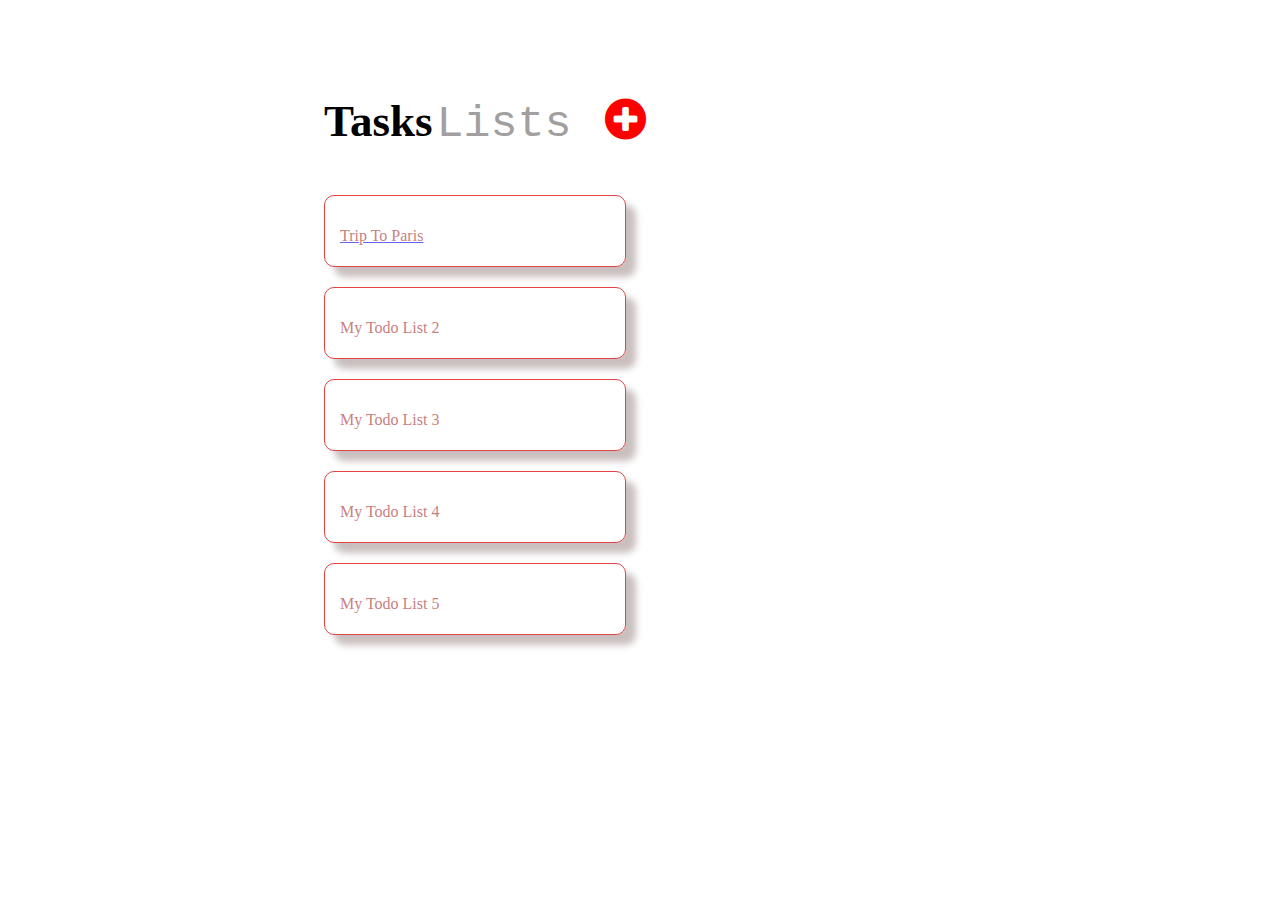
==== index.html @ 052f5656 "first" ====
<!DOCTYPE html>
<html lang="en">

<head>
    <meta charset="UTF-8">
    <meta http-equiv="X-UA-Compatible" content="IE=edge">
    <meta name="viewport" content="width=device-width, initial-scale=1.0">
    <title>Document</title>
    <link rel="stylesheet" href="./index.css">
    <link rel="stylesheet" href="https://cdnjs.cloudflare.com/ajax/libs/font-awesome/4.7.0/css/font-awesome.min.css">

<body>
    <div class="main">
        <div class="add">
            <p class="li">Tasks </p>
            <p class="li2"> Lists</p>
            <a href="./index3.html">
                <i class="fa fa-plus-circle" style="font-size:48px;color:red"></i>
            </a>
        </div>
        <div class="card">
            <a href="./index2.html">
            <p class="rg">Trip To Paris</p>
        </a>
        </div>
        <div class="card">
            <p class="org1">My Todo List 2</p>
        </div>
        <div class="card">
            <p class="org1">My Todo List 3</p>
        </div>
        <div class="card">
            <p class="org1">My Todo List 4</p>
        </div>
        <div class="card">
            <p class="org1">My Todo List 5</p>
        </div>
    </div>

</body>

</html>
---- index.css ----
.main{
    width: 50%;
    margin: auto;
}
.add{
    margin-top: 50px;
}
.li{
    font-size: 45px;
    display: inline-block;
    font-weight: 800;
}
.li2{
    font-family: 'Courier New', Courier, monospace;
    display: inline-block;
    margin-right: 30px;
    font-size: 45px;
    color: rgb(70, 66, 66);
    opacity: 50%;
}
.card{
    border: 1px solid rgb(226, 67, 67);
    border-radius: 10px;
    box-shadow: 10px 10px 7px rgb(202, 191, 191);
    height: 70px;
    width: 300px;
    margin-bottom: 20px;
}
.rg{
    color: brown;
    padding: 15px;
    font-family:Georgia, 'Times New Roman', Times, serif;
    opacity: 60%;
    text-decoration: none;
}
.org1{
    color: brown;
    padding: 15px;
    font-family:Georgia, 'Times New Roman', Times, serif;
    opacity: 60%;
}
/* .blur{
    filter: blur(10px);
} */
@media screen and (min-width:414px) and (max-width:736px) {
    body{
       display: inline-flex;
   }
   div{
       display: flex;
       flex-wrap: wrap;
   }
}
@media screen and (min-width:810px) and (max-width:1080px) {
     body{
        display: inline-flex;
    }
    div{
        display: flex;
        flex-wrap: wrap;
    }
}
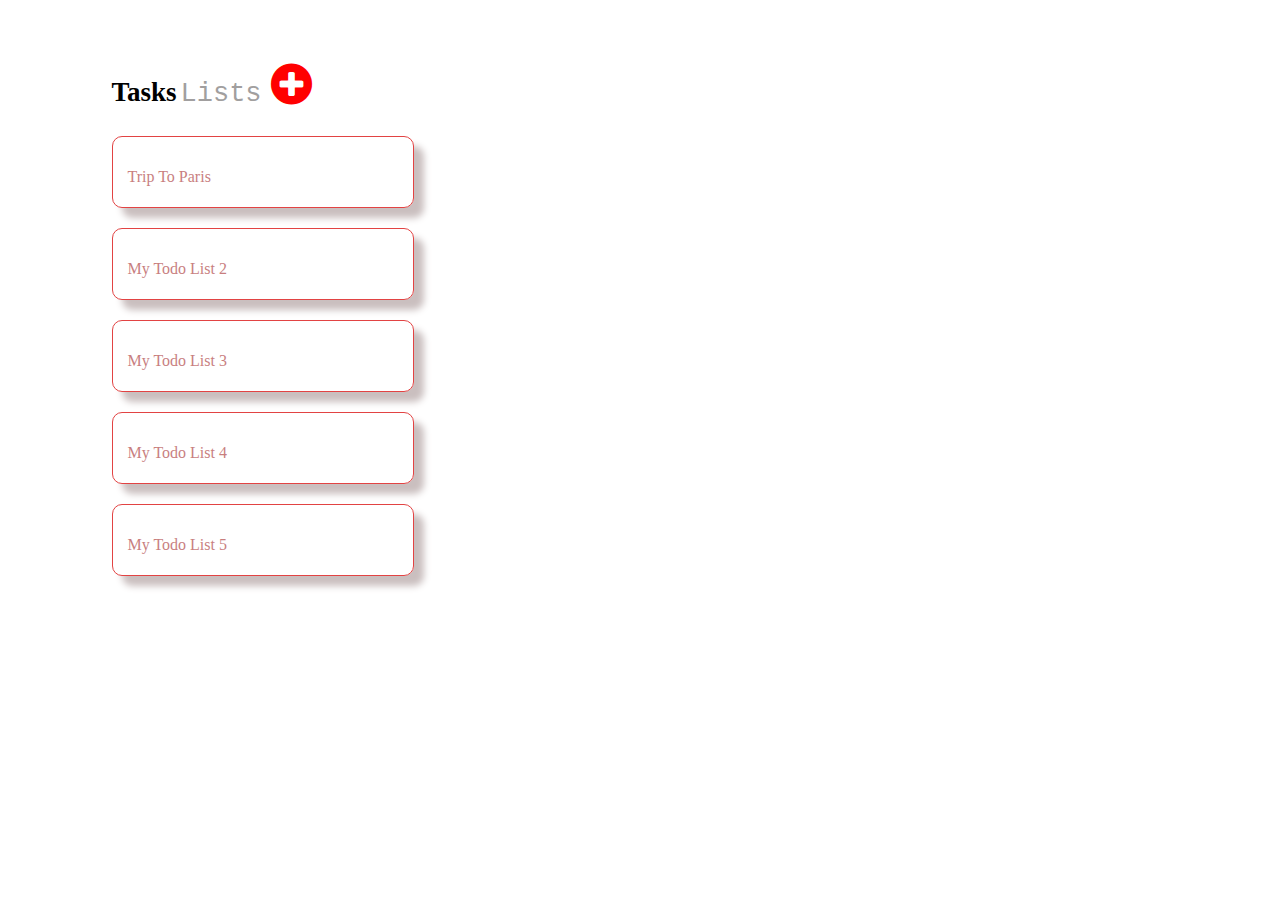
==== commit 40992d4a: "first" ====
--- a/index.html
+++ b/index.html
@@ -19,9 +19,9 @@
             </a>
         </div>
         <div class="card">
-            <a href="./index2.html">
-            <p class="rg">Trip To Paris</p>
-        </a>
+            <a href="./index2.html" class="rg1">
+                <p class="rg">Trip To Paris</p>
+            </a>
         </div>
         <div class="card">
             <p class="org1">My Todo List 2</p>
--- a/index.css
+++ b/index.css
@@ -1,4 +1,7 @@
-
+body{
+    width: 414px;
+    height: 736px;
+}
 .main{
     width: 50%;
     margin: auto;
@@ -7,15 +10,15 @@
     margin-top: 50px;
 }
 .li{
-    font-size: 45px;
+    font-size: 27px;
     display: inline-block;
-    font-weight: 800;
+    font-weight: 700;
 }
 .li2{
     font-family: 'Courier New', Courier, monospace;
     display: inline-block;
-    margin-right: 30px;
-    font-size: 45px;
+    margin-right: 5px;
+    font-size: 27px;
     color: rgb(70, 66, 66);
     opacity: 50%;
 }
@@ -32,6 +35,10 @@
     padding: 15px;
     font-family:Georgia, 'Times New Roman', Times, serif;
     opacity: 60%;
+    /* text-decoration: none; */
+    /* padding-top: 80px; */
+}
+.rg1{
     text-decoration: none;
 }
 .org1{
@@ -40,9 +47,6 @@
     font-family:Georgia, 'Times New Roman', Times, serif;
     opacity: 60%;
 }
-/* .blur{
-    filter: blur(10px);
-} */
 @media screen and (min-width:414px) and (max-width:736px) {
     body{
        display: inline-flex;
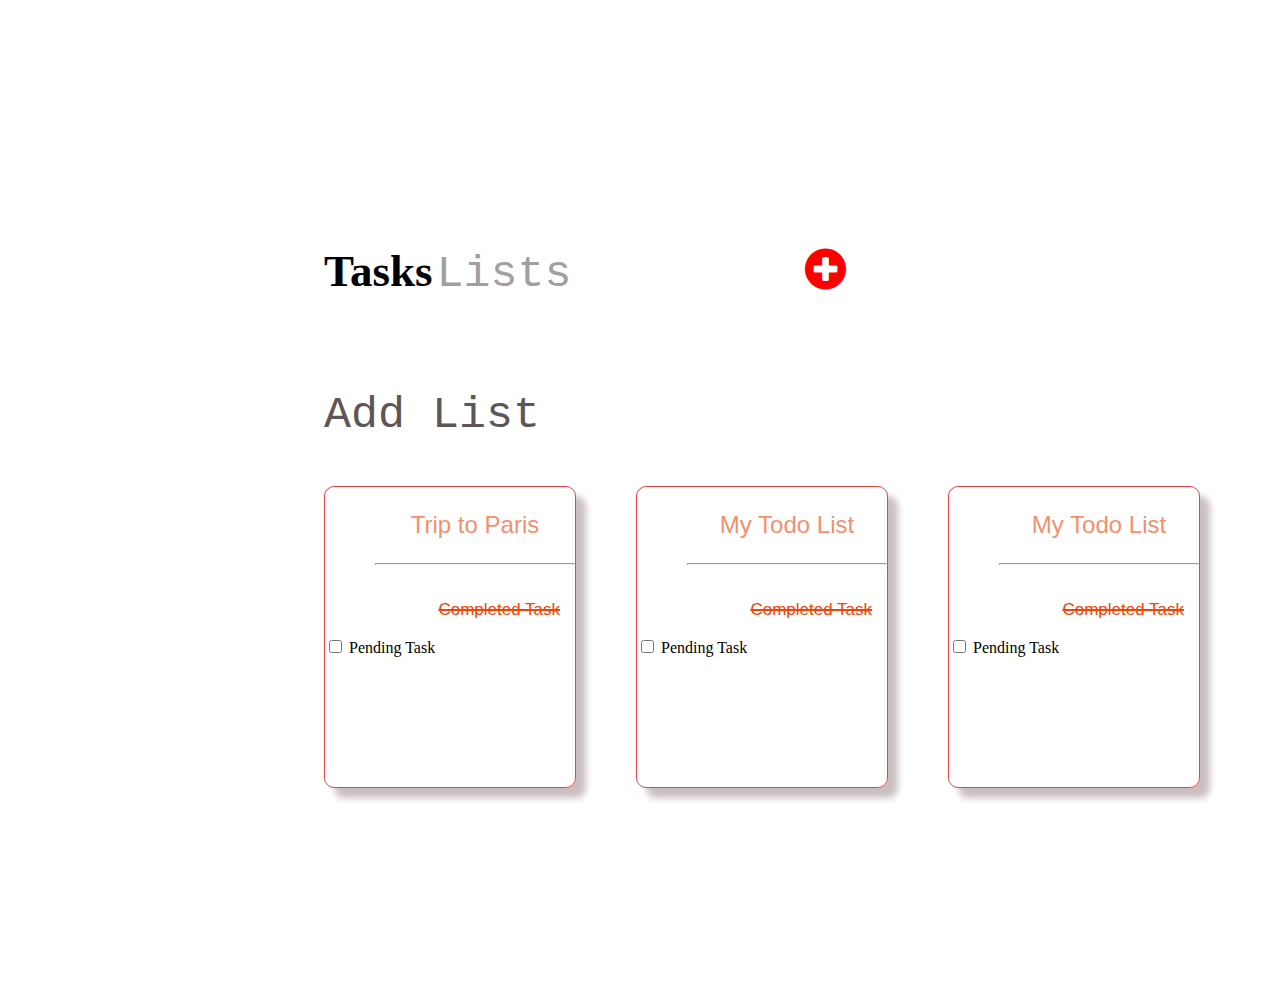
==== commit 3f9464bc: "first" ====
--- a/index.html
+++ b/index.html
@@ -3,6 +3,7 @@
 
 <head>
     <meta charset="UTF-8">
+    <meta name="viewport" content="width=device-width, initial-scale=1.0">
     <meta http-equiv="X-UA-Compatible" content="IE=edge">
     <meta name="viewport" content="width=device-width, initial-scale=1.0">
     <title>Document</title>
@@ -12,28 +13,70 @@
 <body>
     <div class="main">
         <div class="add">
-            <p class="li">Tasks </p>
-            <p class="li2"> Lists</p>
+            <p class="li" >Tasks </p> <p class="li2"> Lists</p>
             <a href="./index3.html">
                 <i class="fa fa-plus-circle" style="font-size:48px;color:red"></i>
+                <p class="list">Add List</p>
             </a>
         </div>
-        <div class="card">
-            <a href="./index2.html" class="rg1">
-                <p class="rg">Trip To Paris</p>
-            </a>
+        <div class="parent">
+            <div class="parent1">
+            <div class="card">
+                <a href="./index2.html" class="org">
+                    <p>Trip to Paris</p>
+                </a>
+                <hr>
+                <p class="und">Completed Task</p>
+                <div class="left">
+                <input type="checkbox" /> Pending Task
+            </div>
+
+            </div>
         </div>
-        <div class="card">
-            <p class="org1">My Todo List 2</p>
+            <div class="parent2">
+            <div class="card">
+                    <p class="org">My Todo List</p>
+                <hr>
+                <p class="und">Completed Task</p>
+                <div class="left">
+                    <input type="checkbox" /> Pending Task
+                </div>
+
+            </div>
         </div>
-        <div class="card">
-            <p class="org1">My Todo List 3</p>
+        <div class="parent3">
+            <div class="card">
+                    <p class="org">My Todo List</p>
+                <hr>
+                <p class="und">Completed Task</p>
+                <div class="left">
+                    <input type="checkbox" /> Pending Task
+                </div>
+
+            </div>
         </div>
-        <div class="card">
-            <p class="org1">My Todo List 4</p>
+        <div class="parent4">
+            <div class="card">
+                    <p class="org">My Todo List</p>
+                <hr>
+                <p class="und">Completed Task</p>
+                <div class="left">
+                    <input type="checkbox" /> Pending Task
+                </div>
+
+            </div>
         </div>
-        <div class="card">
-            <p class="org1">My Todo List 5</p>
+        <div class="parent5">
+            <div class="card">
+                    <p class="org">My Todo List</p>
+                <hr>
+                <p class="und">Completed Task</p>
+                <div class="left">
+                    <input type="checkbox" /> Pending Task
+                </div>
+
+            </div>
+        </div>
         </div>
     </div>
 
--- a/index.css
+++ b/index.css
@@ -1,67 +1,213 @@
-body{
-    width: 414px;
-    height: 736px;
-}
+
 .main{
     width: 50%;
     margin: auto;
 }
 .add{
-    margin-top: 50px;
+    margin-top: 200px;
 }
 .li{
-    font-size: 27px;
+    font-size: 45px;
     display: inline-block;
-    font-weight: 700;
+    font-weight: 800;
 }
 .li2{
     font-family: 'Courier New', Courier, monospace;
     display: inline-block;
-    margin-right: 5px;
-    font-size: 27px;
+    margin-right: 230px;
+    font-size: 45px;
     color: rgb(70, 66, 66);
     opacity: 50%;
+}
+.list{
+    text-align: right;
+    text-decoration:none;
+    font-family: 'Courier New', Courier, monospace;
+    color: rgb(94, 86, 86);
+    font-size: 45px;
+    display: inline-block;
+}
+.parent{
+    height: 500px;
+    width: 100%;
+    display: flex;
+}
+.parent1{
+    position: relative;
+}
+.parent2{
+    position: relative;
+}
+.parent3{
+    position: relative;
+}
+.parent4{
+    display: none;
+}.parent5{
+    display: none;
 }
 .card{
     border: 1px solid rgb(226, 67, 67);
     border-radius: 10px;
     box-shadow: 10px 10px 7px rgb(202, 191, 191);
-    height: 70px;
-    width: 300px;
-    margin-bottom: 20px;
-}
-.rg{
-    color: brown;
-    padding: 15px;
-    font-family:Georgia, 'Times New Roman', Times, serif;
+    height: 300px;
+    width: 200px;
+    margin-right: 60px;
+    padding-left: 50px;
+    
+
+}
+.org{
+    color: rgb(236, 70, 10);
+    text-align: center;
+    font: 1.5em sans-serif;
     opacity: 60%;
-    /* text-decoration: none; */
-    /* padding-top: 80px; */
-}
-.rg1{
     text-decoration: none;
 }
-.org1{
-    color: brown;
-    padding: 15px;
-    font-family:Georgia, 'Times New Roman', Times, serif;
-    opacity: 60%;
-}
-@media screen and (min-width:414px) and (max-width:736px) {
-    body{
-       display: inline-flex;
-   }
-   div{
-       display: flex;
-       flex-wrap: wrap;
-   }
-}
-@media screen and (min-width:810px) and (max-width:1080px) {
-     body{
-        display: inline-flex;
-    }
-    div{
-        display: flex;
-        flex-wrap: wrap;
-    }
+.und{
+    text-decoration:  2px line-through;
+    color: rgb(236, 70, 10);
+    text-align: right;
+    font: 17px sans-serif;
+    padding-right: 15px;
+    margin-top: 35px;
+}
+.left{
+    position: absolute;
+    left: 1px;
+}
+@media (min-width:414px) and (max-width:736px) {
+    *{
+        margin: 0;
+        padding: 0;
+    }
+    .main{
+        padding-left: 10px;
+        margin: 20px;
+
+    }
+    .add{
+            margin-top: 20px;
+    }
+    .li{
+        font-size: 28px;
+    }
+    .li2{
+        margin-right: 5px;
+        font-size: 28px;
+    }
+    .list{
+        display: none;
+    }
+    .card{
+        height: 30px;
+        width: 250px;
+        padding: 10px 0 10px 10px;
+        margin-bottom: 20px;
+    }
+    .und{
+        display: none;
+    }
+    .left{
+        display: none;
+    }
+    hr{
+        display: none;
+    }
+    .org{
+        text-align: left;
+        color: black;
+        filter: opacity(50%);
+        font-size: 1em;
+    }
+    .parent{
+        height: 500px;
+        width: 100%;
+        display: inline-block;
+    }
+    .parent1{
+        margin-top: 20px;
+        position: relative;
+    }
+    .parent2{
+        position: relative;
+    }
+    .parent3{
+        position: relative;
+    }
+    .parent4{
+        display: inline;
+        position: relative;
+    }.parent5{
+        display: inline;
+        position: relative;
+    }
+
+
+}
+@media (min-width:810px) and (max-width:1080px) {
+    *{
+        margin: 0;
+        padding: 0;
+    }
+    .main{
+        padding-left: 10px;
+        width: 50%;
+         margin: auto;
+        
+    }
+    .add{
+            margin-top: 20px;
+    }
+    .li2{
+        margin-right: 5px;
+    }
+    .list{
+        display: none;
+    }
+    .card{
+        height: 30px;
+        width: 250px;
+        padding: 10px 0 10px 10px;
+        margin-bottom: 20px;
+    }
+    .und{
+        display: none;
+    }
+    .left{
+        display: none;
+    }
+    hr{
+        display: none;
+    }
+    .org{
+        text-align: left;
+        color: black;
+        filter: opacity(50%);
+        font-size: 1em;
+    }
+    .parent{
+        height: 500px;
+        width: 100%;
+        display: inline-block;
+    }
+    .parent1{
+        margin-top: 20px;
+        position: relative;
+    }
+    .parent2{
+        position: relative;
+    }
+    .parent3{
+        position: relative;
+    }
+    .parent4{
+        display: inline;
+        position: relative;
+    }.parent5{
+        display: inline;
+        position: relative;
+    }
+
+
 }